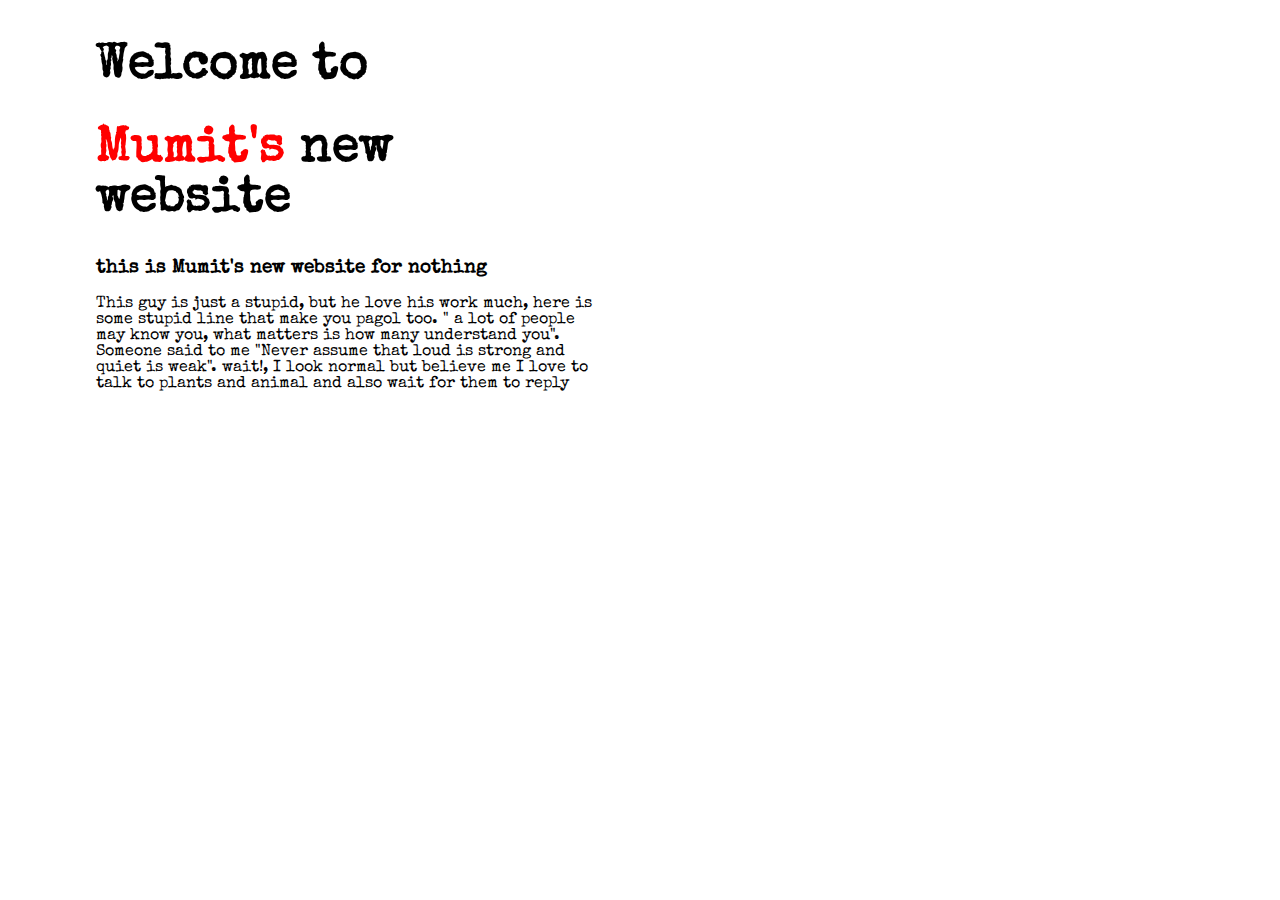
==== index.html @ bd95fe81 "new pic" ====
<!DOCTYPE html>
<html lang="en">
<head>
    <meta charset="UTF-8">
    <meta name="viewport" content="width=device-width, initial-scale=1.0">
    <title>Mumit New website</title>
    <link rel="preconnect" href="https://fonts.gstatic.com">
<link href="https://fonts.googleapis.com/css2?family=Special+Elite&display=swap" rel="stylesheet">
    <link rel="stylesheet" href="style.css">
</head>
<body>
    <section>
        <div class="half-width">
            <h1>Welcome to </h1>
            <h1> <span class="name-highlight">Mumit's</span> new website</h1>
            <h3>this is Mumit's new website for nothing </h3>
            <p>This guy is just a stupid, but he love his work much, here is some stupid line that make you pagol too. " a lot of people may know you, what matters is how many understand you". Someone said to me "Never assume that loud is strong and quiet is weak". wait!, I look normal but believe me I love to talk to plants and animal and also wait for them to reply</p>
        </div>
        <div class="half-width">
            <img src="images/new3.JPG" alt="">
        </div>
    </section>
</body>
</html>
---- style.css ----
body{
    font-family: 'Special Elite', cursive;
}

h1{
    font-size: 50px;
}
.name-highlight{
    color: red;
}
.half-width{
    width: 40%;
    float: left;
    margin-left: 5%;
    padding-left: 2%;
}
.half-width img{
    width: 100%;
}
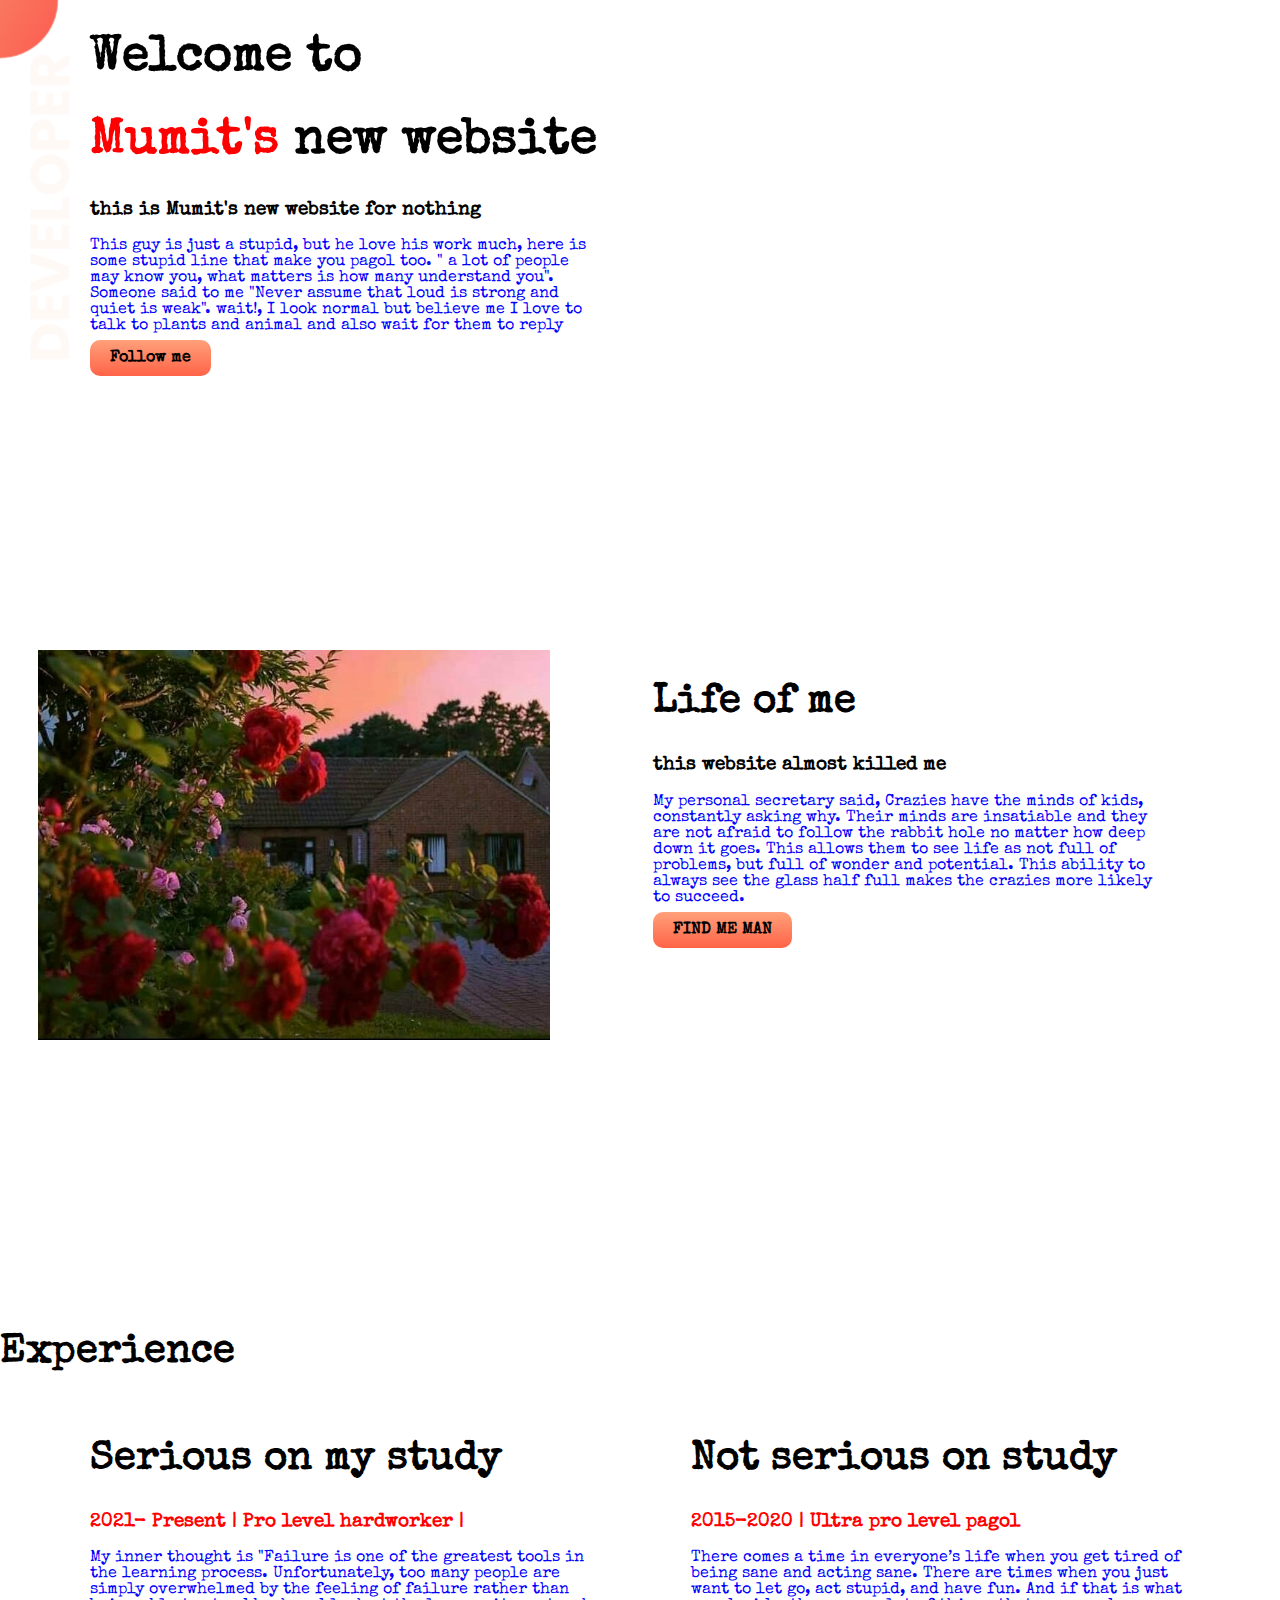
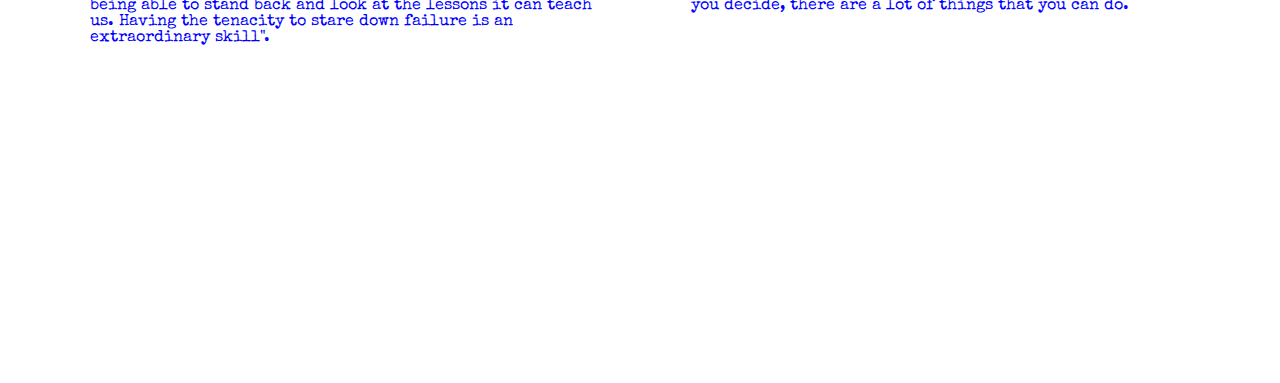
==== commit 392ba574: "finish" ====
--- a/index.html
+++ b/index.html
@@ -9,16 +9,46 @@
     <link rel="stylesheet" href="style.css">
 </head>
 <body>
-    <section>
+    <section class="top-banner">
         <div class="half-width">
             <h1>Welcome to </h1>
             <h1> <span class="name-highlight">Mumit's</span> new website</h1>
             <h3>this is Mumit's new website for nothing </h3>
             <p>This guy is just a stupid, but he love his work much, here is some stupid line that make you pagol too. " a lot of people may know you, what matters is how many understand you". Someone said to me "Never assume that loud is strong and quiet is weak". wait!, I look normal but believe me I love to talk to plants and animal and also wait for them to reply</p>
+            <a class="link-button" target="_blank" href="https://www.facebook.com/mumit.hussain/">Follow me</a>
         </div>
         <div class="half-width">
             <img src="images/new3.JPG" alt="">
         </div>
     </section>
+    <section class="Dream Area">
+        <div class="no-width">
+            <img src="images/nnew .jpg" alt="">
+        </div>
+        <div class="no-width">
+            <h2>Life of me </h2>
+            <h3>this website almost killed me</h3>
+            <p>My personal secretary said,  Crazies have the minds of kids, constantly asking why. Their minds are insatiable and they are not afraid to follow the rabbit hole no matter how deep down it goes. This allows them to see life as not full of problems, but full of wonder and potential. This ability to always see the glass half full makes the crazies more likely to succeed.</p>
+            <a class="link-button" target="_blank"  href="https://www.facebook.com/mumit.hussain/">FIND ME MAN</a>
+
+        </div>
+
+    </section>
+    <section class="Experience-area" > 
+        <h2>Experience</h2>
+        <div class="half-width single-experience ">
+            <h2>Serious on my study </h2>
+            <h3 class="name-highlight">2021- Present | Pro level hardworker |</h3>
+            <p> My inner thought is "Failure is one of the greatest tools in the learning process. Unfortunately, too many people are simply overwhelmed by the feeling of failure rather than being able to stand back and look at the lessons it can teach us. Having the tenacity to stare down failure is an extraordinary skill".</p>
+
+        </div>
+
+        <div class="half-width single-experience ">
+            <h2>Not serious on study</h2>
+            <h3 class="name-highlight">2015-2020 | Ultra pro level pagol</h3>
+            <p>There comes a time in everyone’s life when you get tired of being sane and acting sane. There are times when you just want to let go, act stupid, and have fun. And if that is what you decide, there are a lot of things that you can do. </p>
+
+        </div>
+    </section>
 </body>
 </html>--- a/style.css
+++ b/style.css
@@ -1,9 +1,16 @@
 body{
+    margin: 0;
     font-family: 'Special Elite', cursive;
 }
 
 h1{
     font-size: 50px;
+}
+h2{
+    font-size: 40px;
+}
+p{
+    color: blue;
 }
 .name-highlight{
     color: red;
@@ -16,4 +23,41 @@
 }
 .half-width img{
     width: 100%;
+    
+}
+.no-width{
+    width: 40%;
+    float: left;
+    margin-right: 3%;
+    margin-left: 3%;
+    padding-right: 2%;
+}
+.no-width img{
+    width: 100%;
+   
+}
+.top-banner{
+    
+    background-image: url("images/top-banner.png");
+    background-repeat: no-repeat;
+}
+section{
+    height: 500px;
+    padding-bottom: 150px;
+}
+.link-button{
+    text-decoration: none;
+    background-image: linear-gradient(lightSalmon, Tomato);
+    padding: 10px 20px;
+    border-radius: 10px;
+    color: black;
+    font-weight: 700;
+}
+.Dream-area{
+    background-image: url(images/my-bg.png);
+    background-repeat: no-repeat;
+    background-position: right;
+}
+.single-experience{
+    box-shadow: 10px, 10px rebeccapurple;
 }